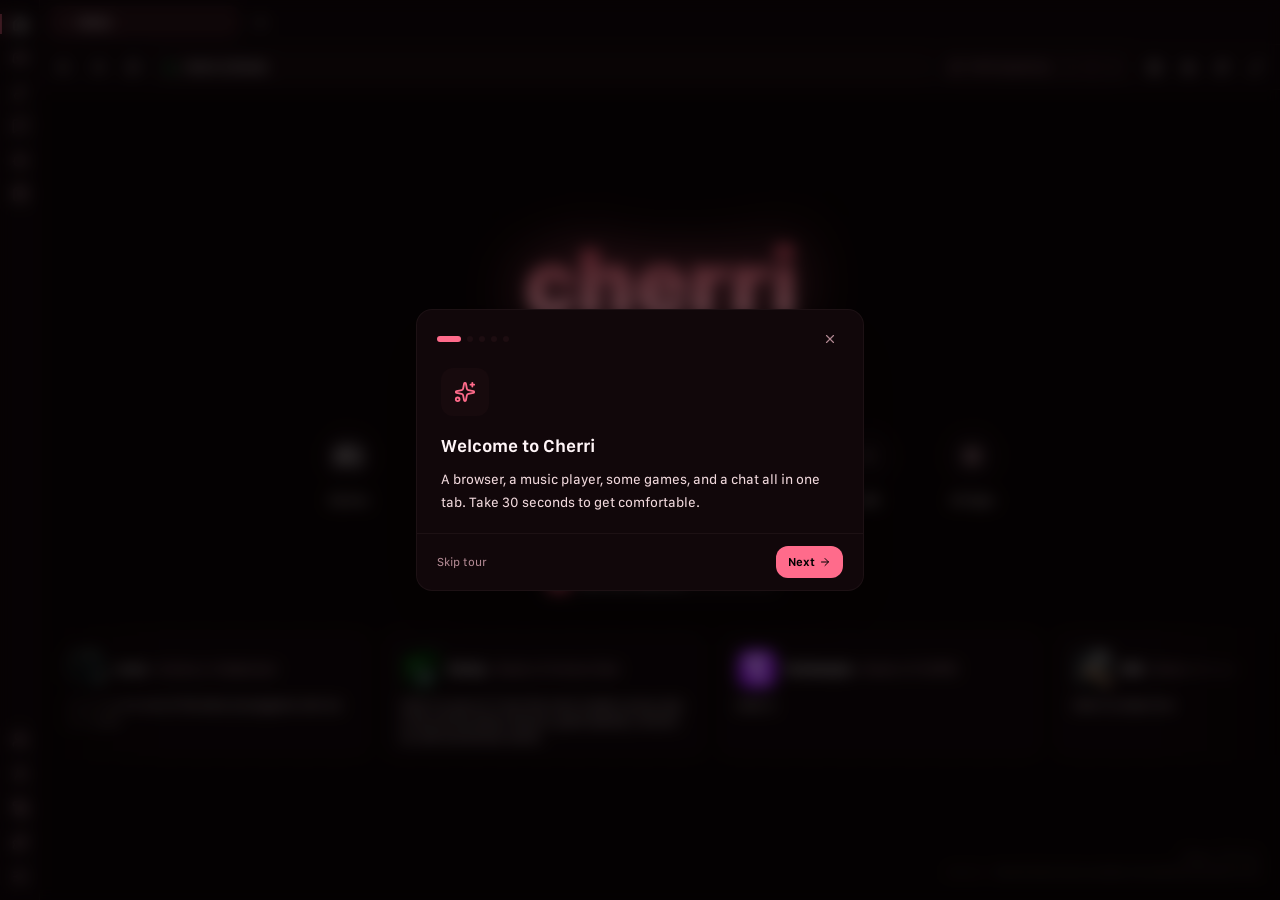
==== index.html @ 8804b901 "build 2026-10-02T00:42:21Z" ====
<!doctype html>
<html lang="en">
  <head>
    <meta charset="UTF-8" />
    <script>(function(){var r=window,t={ps:History.prototype.pushState,rs:History.prototype.replaceState};r.__cherriHs=t;var e=history;try{Object.defineProperty(e,"pushState",{value:t.ps.bind(e),configurable:!0,writable:!0}),Object.defineProperty(e,"replaceState",{value:t.rs.bind(e),configurable:!0,writable:!0})}catch{}})();</script>
    <script>window.__SW_FILE__="4mkcjl.js",window.__swRegistration=navigator.serviceWorker?(function(){var o=(window.__SW_FILE__||"").split("/").pop(),i=function(r){try{return new URL(r,location.href).pathname.split("/").pop()}catch{return String(r)}},a=new URL(".",new URL(window.__SW_FILE__,location.href)).href;return navigator.serviceWorker.getRegistrations().then(function(r){r.forEach(function(e){var n=e.active||e.waiting||e.installing;e.scope!==a&&n&&i(n.scriptURL)!==o&&e.unregister()})}).catch(function(){}),navigator.serviceWorker.register(window.__SW_FILE__,{updateViaCache:"all"}).then(function(r){function e(){var n=navigator.serviceWorker.controller;return!!n&&i(n.scriptURL)===o}return e()?(sessionStorage.removeItem("__sw_reload"),r):(sessionStorage.getItem("__sw_reload")||navigator.serviceWorker.ready.then(function(){if(!e()){var n=!1,t=function(){e()&&(n=!0,navigator.serviceWorker.removeEventListener("controllerchange",t))};navigator.serviceWorker.addEventListener("controllerchange",t),setTimeout(function(){navigator.serviceWorker.removeEventListener("controllerchange",t),!n&&!e()&&(sessionStorage.setItem("__sw_reload","1"),location.reload())},1200)}}),r)}).catch(function(r){return console.error("[sw] registration failed:",r),null})})():Promise.resolve(null);</script>

    <link rel="icon" type="image/svg+xml" href="data:image/svg+xml,%3Csvg version=%221.1%22 xmlns=%22http://www.w3.org/2000/svg%22 width=%22160%22 height=%22160%22%3E%0A%3Cpath d=%22M0 0H10V10H20V0H40V10H30V40H50V30H60V20H50V0H70V10H80V20H100V40H90V60H100V80H60V100H40V90H30V110H40V140H10V120H0V110H-10V120H-20V110H-30V90H-40V80H-30V70H-40V60H-50V40H-40V30H-30V10H0V0ZM20 40V50H10V70H20V60H30V40H20ZM60 50V60H70V50H60ZM50 60V70H60V60H50Z%22 fill=%22%232D1B26%22 transform=%22translate(50,20)%22/%3E%0A%3Cpath d=%22M0 0H20V10H30V20H50V40H40V60H50V80H20V70H30V60H20V50H10V60H0V70H-20V40H0V30H10V20H0V0Z%22 fill=%22%23F6D6ED%22 transform=%22translate(100,20)%22/%3E%0A%3Cpath d=%22M0 0H10V10H20V0H40V10H30V40H20V50H10V30H0V40H-20V50H-30V70H-40V60H-50V40H-40V30H-30V10H0V0Z%22 fill=%22%23EFA7CD%22 transform=%22translate(50,20)%22/%3E%0A%3Cpath d=%22M0 0H10V10H20V0H40V10H30V40H20V50H10V30H0V20H-10V10H0V0Z%22 fill=%22%23F7B9DC%22 transform=%22translate(50,20)%22/%3E%0A%3Cpath d=%22M0 0H30V20H40V30H30V40H20V30H10V10H0V0Z%22 fill=%22%23F6D6ED%22 transform=%22translate(10,100)%22/%3E%0A%3Cpath d=%22M0 0H20V10H30V30H20V40H0V30H10V20H0V0Z%22 fill=%22%23EFA7CD%22 transform=%22translate(100,20)%22/%3E%0A%3Cpath d=%22M0 0H20V10H10V20H0V40H-20V30H-10V20H-20V10H0V0Z%22 fill=%22%232D1A24%22 transform=%22translate(110,80)%22/%3E%0A%3Cpath d=%22M0 0H30V20H20V30H0V0Z%22 fill=%22%23F7B9DC%22 transform=%22translate(80,60)%22/%3E%0A%3Cpath d=%22M0 0H10V30H-20V10H0V0Z%22 fill=%22%23271620%22 transform=%22translate(80,130)%22/%3E%0A%3Cpath d=%22M0 0H10V10H30V20H20V40H10V20H0V0Z%22 fill=%22%23271620%22 transform=%22translate(40,100)%22/%3E%0A%3Cpath d=%22M0 0H10V10H20V30H-10V20H0V0Z%22 fill=%22%23F7B9DC%22 transform=%22translate(130,70)%22/%3E%0A%3Cpath d=%22M0 0H30V10H20V30H10V20H0V0Z%22 fill=%22%23F7B9DC%22 transform=%22translate(0,60)%22/%3E%0A%3Cpath d=%22M0 0H10V30H-10V10H0V0Z%22 fill=%22%23301D29%22 transform=%22translate(70,110)%22/%3E%0A%3Cpath d=%22M0 0H10V10H20V20H10V30H0V20H-10V10H0V0Z%22 fill=%22%23F6D6ED%22 transform=%22translate(50,20)%22/%3E%0A%3Cpath d=%22M0 0H30V10H20V20H10V10H0V0Z%22 fill=%22%23F7B9DC%22 transform=%22translate(10,100)%22/%3E%0A%3Cpath d=%22M0 0H10V10H20V20H-10V10H0V0Z%22 fill=%22%23462C39%22 transform=%22translate(70,80)%22/%3E%0A%3Cpath d=%22M0 0H20V20H0V0Z%22 fill=%22%23EFA7CD%22 transform=%22translate(130,40)%22/%3E%0A%3Cpath d=%22M0 0H10V20H-10V10H0V0Z%22 fill=%22%23EC95BF%22 transform=%22translate(100,100)%22/%3E%0A%3Cpath d=%22M0 0H20V20H10V10H0V0Z%22 fill=%22%23EC95BF%22 transform=%22translate(40,70)%22/%3E%0A%3Cpath d=%22M0 0H10V20H-10V10H0V0Z%22 fill=%22%23EC95BF%22 transform=%22translate(40,40)%22/%3E%0A%3Cpath d=%22M0 0H20V10H10V20H0V0Z%22 fill=%22%23EC95BF%22 transform=%22translate(70,20)%22/%3E%0A%3Cpath d=%22M0 0H10V20H0V0Z%22 fill=%22%233B232D%22 transform=%22translate(70,110)%22/%3E%0A%3Cpath d=%22M0 0H20V10H0V0Z%22 fill=%22%2327131F%22 transform=%22translate(80,100)%22/%3E%0A%3Cpath d=%22M0 0H20V10H0V0Z%22 fill=%22%23543543%22 transform=%22translate(100,50)%22/%3E%0A%3Cpath d=%22M0 0H10V20H0V0Z%22 fill=%22%23543543%22 transform=%22translate(120,30)%22/%3E%0A%3Cpath d=%22M0 0H10V10H0V0Z%22 fill=%22%23EFA7CD%22 transform=%22translate(70,110)%22/%3E%0A%3Cpath d=%22M0 0H10V10H0V0Z%22 fill=%22%23F5DAEF%22 transform=%22translate(30,110)%22/%3E%0A%3Cpath d=%22M0 0H10V10H0V0Z%22 fill=%22%23EFA7CD%22 transform=%22translate(140,90)%22/%3E%0A%3Cpath d=%22M0 0H10V10H0V0Z%22 fill=%22%23543543%22 transform=%22translate(120,80)%22/%3E%0A%3Cpath d=%22M0 0H10V10H0V0Z%22 fill=%22%23301D29%22 transform=%22translate(110,80)%22/%3E%0A%3Cpath d=%22M0 0H10V10H0V0Z%22 fill=%22%23EC95BF%22 transform=%22translate(90,80)%22/%3E%0A%3Cpath d=%22M0 0H10V10H0V0Z%22 fill=%22%233B232D%22 transform=%22translate(70,80)%22/%3E%0A%3Cpath d=%22M0 0H10V10H0V0Z%22 fill=%22%23462C39%22 transform=%22translate(40,80)%22/%3E%0A%3Cpath d=%22M0 0H10V10H0V0Z%22 fill=%22%233B232D%22 transform=%22translate(30,80)%22/%3E%0A%3Cpath d=%22M0 0H10V10H0V0Z%22 fill=%22%23E986BB%22 transform=%22translate(10,80)%22/%3E%0A%3Cpath d=%22M0 0H10V10H0V0Z%22 fill=%22%23543543%22 transform=%22translate(130,70)%22/%3E%0A%3Cpath d=%22M0 0H10V10H0V0Z%22 fill=%22%23301D29%22 transform=%22translate(80,60)%22/%3E%0A%3Cpath d=%22M0 0H10V10H0V0Z%22 fill=%22%23F5DAEF%22 transform=%22translate(120,50)%22/%3E%0A%3Cpath d=%22M0 0H10V10H0V0Z%22 fill=%22%23EC95BF%22 transform=%22translate(110,40)%22/%3E%0A%3Cpath d=%22M0 0H10V10H0V0Z%22 fill=%22%23EFA7CD%22 transform=%22translate(130,20)%22/%3E%0A%3Cpath d=%22M0 0H10V10H0V0Z%22 fill=%22%23F5DAEF%22 transform=%22translate(50,20)%22/%3E%0A%3Cpath d=%22M0 0H10V10H0V0Z%22 fill=%22%23E986BB%22 transform=%22translate(10,20)%22/%3E%0A%3C/svg%3E" />
    <meta name="viewport" content="width=device-width, initial-scale=1.0" />
    <title>cherri</title>
    <script>(function(r){var d="cherri_cdn_down",h=document,j=(r.cdn.match(/@([^/]+)\/$/)||[])[1]||"",_=r.cdn?[r.cdn].concat(r.mirrors.map(function(e){return e.replace("{ref}",j)})):[],o=[""],l="";function y(){try{var e=JSON.parse(localStorage.getItem(d)||"null");if(e&&e.down&&Date.now()-e.at<r.ttl)return e}catch{}return{at:Date.now(),down:[]}}function w(e){var t=_.indexOf(e);if(!(t<0)){var n=y();n.down.indexOf(t)<0&&n.down.push(t);var s=JSON.stringify(n);try{localStorage.setItem(d,s)}catch{}try{caches.open("cherri-shell").then(function(i){return i.put(new URL("cdn-down",location.href).href,new Response(s))})}catch{}}}function k(e){w(e),o=o.filter(function(t){return t!==e}),l===e&&(l=o[0]),window.__cherriAssets=l}function v(e,t,n,s,i){var m=l,u=h.createElement(e);for(var S in s)u[S]=s[S];m&&n&&(u.integrity=n,u.crossOrigin="anonymous"),u.onload=function(){i&&i()},u.onerror=function(){u.remove(),m?(k(m),v(e,t,n,s,i)):i&&i()},u[e==="link"?"href":"src"]=m+t,h.head.appendChild(u)}function g(e){e>=r.js.length||v("script",r.js[e][0],r.js[e][1],{},function(){g(e+1)})}function O(){l=o[0],window.__cherriAssets=l;var e;for(e=0;e<r.css.length;e++)v("link",r.css[e][0],r.css[e][1],{rel:"stylesheet"});for(e=0;e<r.js.length;e++)v("link",r.js[e][0],r.js[e][1],{rel:"preload",as:"script"});h.readyState==="loading"?h.addEventListener("DOMContentLoaded",function(){g(0)}):g(0)}function x(){var e=navigator.serviceWorker;if(!(!r.latest||e&&e.controller)){try{if(Date.now()-Number(localStorage.getItem(d+"_reload"))<6e5)return}catch{return}fetch(r.latest,{cache:"no-store"}).then(function(t){return t.ok?t.text():r.stamp}).then(function(t){if(t.trim()!==r.stamp){try{localStorage.setItem(d+"_reload",String(Date.now()))}catch{}return fetch(location.href,{cache:"reload"})}}).catch(function(){})}}var D=y().down,a=_.filter(function(e,t){return D.indexOf(t)<0});if(!a.length)return O();setTimeout(x,3e3);var b=new AbortController,c=a.map(function(){return 0}),f=!1;function p(e){if(!f){for(var t=0;t<a.length;t++){if(c[t]===0&&!e)return;if(c[t]===1)break}if(f=!0,e)for(t=0;t<a.length;t++)c[t]!==1&&w(a[t]);o=a.filter(function(n,s){return c[s]===1}).concat([""]),O()}}setTimeout(function(){if(!f)p(!0);else for(var e=0;e<a.length;e++)c[e]!==1&&w(a[e]);b.abort()},r.wait),a.forEach(function(e,t){fetch(e+r.probe,{signal:b.signal,cache:"no-store"}).then(function(n){return n.ok?n.text():""}).then(function(n){if(c[t]=/^[0-9a-f]{16}$/.test(n.trim())?1:2,!f)return p(!1);c[t]===1&&o.indexOf(e)<0&&o.splice(o.length-1,0,e)},function(){c[t]=2,f||p(!1)})})})({"cdn":"","mirrors":[],"probe":"build.txt","latest":"","stamp":"1c27edd4c546bc08","wait":2500,"ttl":21600000,"css":[["assets/index-yqXGi6ZC-08bfbe96.css","sha384-18ClUqtBqWvhl6fBlGKl81qo3R+OTBAymteJANfec6GFvJaoTe8ds9X63VdJlaE2"]],"js":[["gmteb/xaw0tb.js","sha384-8rfyfbShA+ILX4ZKIyjjo68PvXO2WCfdkEiupO+Lm971hymXZOVBRiazeQa9TC8t"],["kqxhh/virti7.js","sha384-D8b7PgOy31KcsJ0FRHLA1U+HXmqGD5be4ZM7WgoLTS2biic4Eaqh4ebocyBwusXo"],["assets/bundle-zvx8twxc.js","sha384-DHwYoT4i1/oNEzu01JjU3I75Cmt1djhyiYHWG+Q5OcpFvGQ22etZDJge21PYlIa2"]]});</script>
  </head>
  <body>
    <div id="_xi9j4u0"></div>
  </body>
</html>
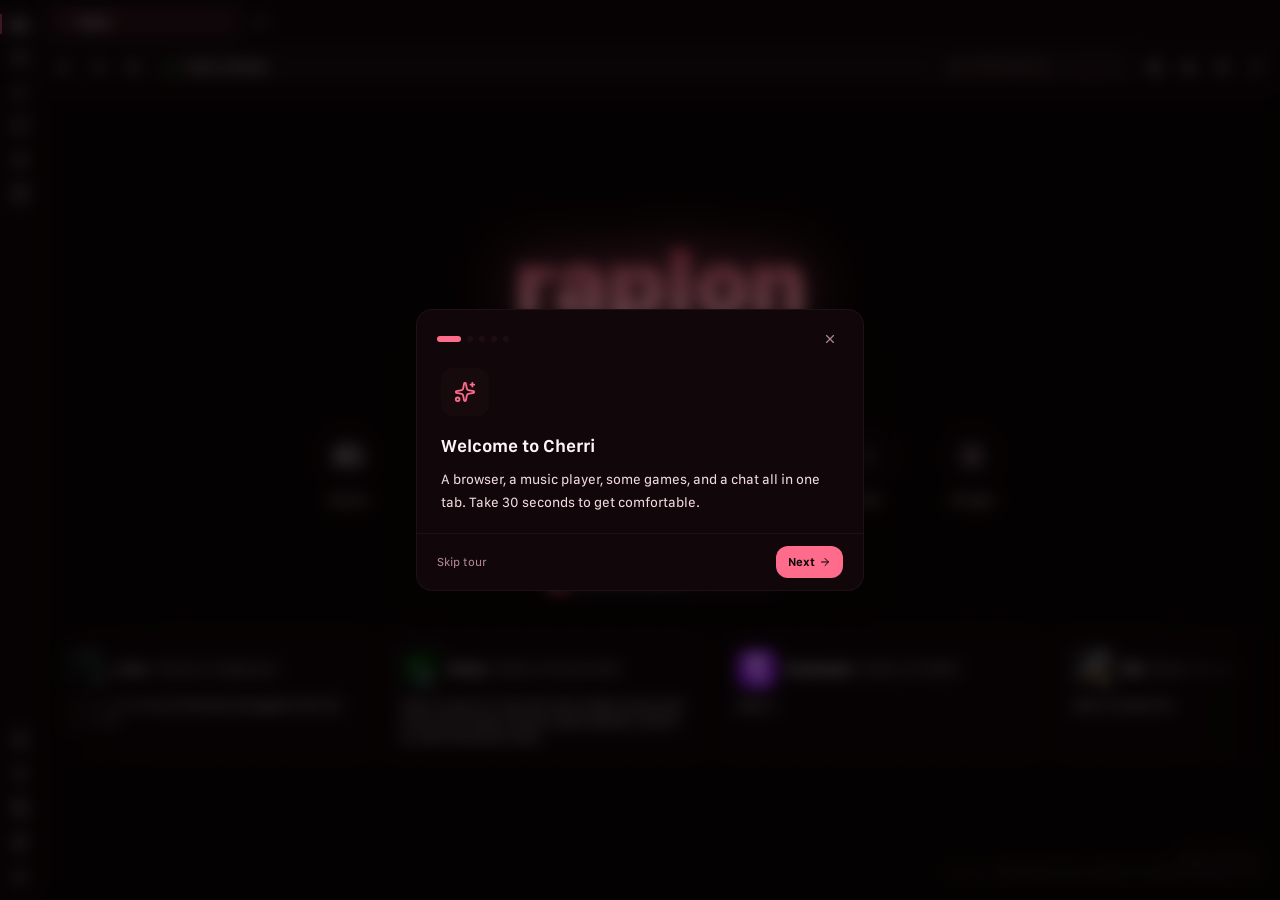
==== commit dd14212b: "Update index.html" ====
--- a/index.html
+++ b/index.html
@@ -7,7 +7,7 @@
 
     <link rel="icon" type="image/svg+xml" href="data:image/svg+xml,%3Csvg version=%221.1%22 xmlns=%22http://www.w3.org/2000/svg%22 width=%22160%22 height=%22160%22%3E%0A%3Cpath d=%22M0 0H10V10H20V0H40V10H30V40H50V30H60V20H50V0H70V10H80V20H100V40H90V60H100V80H60V100H40V90H30V110H40V140H10V120H0V110H-10V120H-20V110H-30V90H-40V80H-30V70H-40V60H-50V40H-40V30H-30V10H0V0ZM20 40V50H10V70H20V60H30V40H20ZM60 50V60H70V50H60ZM50 60V70H60V60H50Z%22 fill=%22%232D1B26%22 transform=%22translate(50,20)%22/%3E%0A%3Cpath d=%22M0 0H20V10H30V20H50V40H40V60H50V80H20V70H30V60H20V50H10V60H0V70H-20V40H0V30H10V20H0V0Z%22 fill=%22%23F6D6ED%22 transform=%22translate(100,20)%22/%3E%0A%3Cpath d=%22M0 0H10V10H20V0H40V10H30V40H20V50H10V30H0V40H-20V50H-30V70H-40V60H-50V40H-40V30H-30V10H0V0Z%22 fill=%22%23EFA7CD%22 transform=%22translate(50,20)%22/%3E%0A%3Cpath d=%22M0 0H10V10H20V0H40V10H30V40H20V50H10V30H0V20H-10V10H0V0Z%22 fill=%22%23F7B9DC%22 transform=%22translate(50,20)%22/%3E%0A%3Cpath d=%22M0 0H30V20H40V30H30V40H20V30H10V10H0V0Z%22 fill=%22%23F6D6ED%22 transform=%22translate(10,100)%22/%3E%0A%3Cpath d=%22M0 0H20V10H30V30H20V40H0V30H10V20H0V0Z%22 fill=%22%23EFA7CD%22 transform=%22translate(100,20)%22/%3E%0A%3Cpath d=%22M0 0H20V10H10V20H0V40H-20V30H-10V20H-20V10H0V0Z%22 fill=%22%232D1A24%22 transform=%22translate(110,80)%22/%3E%0A%3Cpath d=%22M0 0H30V20H20V30H0V0Z%22 fill=%22%23F7B9DC%22 transform=%22translate(80,60)%22/%3E%0A%3Cpath d=%22M0 0H10V30H-20V10H0V0Z%22 fill=%22%23271620%22 transform=%22translate(80,130)%22/%3E%0A%3Cpath d=%22M0 0H10V10H30V20H20V40H10V20H0V0Z%22 fill=%22%23271620%22 transform=%22translate(40,100)%22/%3E%0A%3Cpath d=%22M0 0H10V10H20V30H-10V20H0V0Z%22 fill=%22%23F7B9DC%22 transform=%22translate(130,70)%22/%3E%0A%3Cpath d=%22M0 0H30V10H20V30H10V20H0V0Z%22 fill=%22%23F7B9DC%22 transform=%22translate(0,60)%22/%3E%0A%3Cpath d=%22M0 0H10V30H-10V10H0V0Z%22 fill=%22%23301D29%22 transform=%22translate(70,110)%22/%3E%0A%3Cpath d=%22M0 0H10V10H20V20H10V30H0V20H-10V10H0V0Z%22 fill=%22%23F6D6ED%22 transform=%22translate(50,20)%22/%3E%0A%3Cpath d=%22M0 0H30V10H20V20H10V10H0V0Z%22 fill=%22%23F7B9DC%22 transform=%22translate(10,100)%22/%3E%0A%3Cpath d=%22M0 0H10V10H20V20H-10V10H0V0Z%22 fill=%22%23462C39%22 transform=%22translate(70,80)%22/%3E%0A%3Cpath d=%22M0 0H20V20H0V0Z%22 fill=%22%23EFA7CD%22 transform=%22translate(130,40)%22/%3E%0A%3Cpath d=%22M0 0H10V20H-10V10H0V0Z%22 fill=%22%23EC95BF%22 transform=%22translate(100,100)%22/%3E%0A%3Cpath d=%22M0 0H20V20H10V10H0V0Z%22 fill=%22%23EC95BF%22 transform=%22translate(40,70)%22/%3E%0A%3Cpath d=%22M0 0H10V20H-10V10H0V0Z%22 fill=%22%23EC95BF%22 transform=%22translate(40,40)%22/%3E%0A%3Cpath d=%22M0 0H20V10H10V20H0V0Z%22 fill=%22%23EC95BF%22 transform=%22translate(70,20)%22/%3E%0A%3Cpath d=%22M0 0H10V20H0V0Z%22 fill=%22%233B232D%22 transform=%22translate(70,110)%22/%3E%0A%3Cpath d=%22M0 0H20V10H0V0Z%22 fill=%22%2327131F%22 transform=%22translate(80,100)%22/%3E%0A%3Cpath d=%22M0 0H20V10H0V0Z%22 fill=%22%23543543%22 transform=%22translate(100,50)%22/%3E%0A%3Cpath d=%22M0 0H10V20H0V0Z%22 fill=%22%23543543%22 transform=%22translate(120,30)%22/%3E%0A%3Cpath d=%22M0 0H10V10H0V0Z%22 fill=%22%23EFA7CD%22 transform=%22translate(70,110)%22/%3E%0A%3Cpath d=%22M0 0H10V10H0V0Z%22 fill=%22%23F5DAEF%22 transform=%22translate(30,110)%22/%3E%0A%3Cpath d=%22M0 0H10V10H0V0Z%22 fill=%22%23EFA7CD%22 transform=%22translate(140,90)%22/%3E%0A%3Cpath d=%22M0 0H10V10H0V0Z%22 fill=%22%23543543%22 transform=%22translate(120,80)%22/%3E%0A%3Cpath d=%22M0 0H10V10H0V0Z%22 fill=%22%23301D29%22 transform=%22translate(110,80)%22/%3E%0A%3Cpath d=%22M0 0H10V10H0V0Z%22 fill=%22%23EC95BF%22 transform=%22translate(90,80)%22/%3E%0A%3Cpath d=%22M0 0H10V10H0V0Z%22 fill=%22%233B232D%22 transform=%22translate(70,80)%22/%3E%0A%3Cpath d=%22M0 0H10V10H0V0Z%22 fill=%22%23462C39%22 transform=%22translate(40,80)%22/%3E%0A%3Cpath d=%22M0 0H10V10H0V0Z%22 fill=%22%233B232D%22 transform=%22translate(30,80)%22/%3E%0A%3Cpath d=%22M0 0H10V10H0V0Z%22 fill=%22%23E986BB%22 transform=%22translate(10,80)%22/%3E%0A%3Cpath d=%22M0 0H10V10H0V0Z%22 fill=%22%23543543%22 transform=%22translate(130,70)%22/%3E%0A%3Cpath d=%22M0 0H10V10H0V0Z%22 fill=%22%23301D29%22 transform=%22translate(80,60)%22/%3E%0A%3Cpath d=%22M0 0H10V10H0V0Z%22 fill=%22%23F5DAEF%22 transform=%22translate(120,50)%22/%3E%0A%3Cpath d=%22M0 0H10V10H0V0Z%22 fill=%22%23EC95BF%22 transform=%22translate(110,40)%22/%3E%0A%3Cpath d=%22M0 0H10V10H0V0Z%22 fill=%22%23EFA7CD%22 transform=%22translate(130,20)%22/%3E%0A%3Cpath d=%22M0 0H10V10H0V0Z%22 fill=%22%23F5DAEF%22 transform=%22translate(50,20)%22/%3E%0A%3Cpath d=%22M0 0H10V10H0V0Z%22 fill=%22%23E986BB%22 transform=%22translate(10,20)%22/%3E%0A%3C/svg%3E" />
     <meta name="viewport" content="width=device-width, initial-scale=1.0" />
-    <title>cherri</title>
+    <title>raplon</title>
     <script>(function(r){var d="cherri_cdn_down",h=document,j=(r.cdn.match(/@([^/]+)\/$/)||[])[1]||"",_=r.cdn?[r.cdn].concat(r.mirrors.map(function(e){return e.replace("{ref}",j)})):[],o=[""],l="";function y(){try{var e=JSON.parse(localStorage.getItem(d)||"null");if(e&&e.down&&Date.now()-e.at<r.ttl)return e}catch{}return{at:Date.now(),down:[]}}function w(e){var t=_.indexOf(e);if(!(t<0)){var n=y();n.down.indexOf(t)<0&&n.down.push(t);var s=JSON.stringify(n);try{localStorage.setItem(d,s)}catch{}try{caches.open("cherri-shell").then(function(i){return i.put(new URL("cdn-down",location.href).href,new Response(s))})}catch{}}}function k(e){w(e),o=o.filter(function(t){return t!==e}),l===e&&(l=o[0]),window.__cherriAssets=l}function v(e,t,n,s,i){var m=l,u=h.createElement(e);for(var S in s)u[S]=s[S];m&&n&&(u.integrity=n,u.crossOrigin="anonymous"),u.onload=function(){i&&i()},u.onerror=function(){u.remove(),m?(k(m),v(e,t,n,s,i)):i&&i()},u[e==="link"?"href":"src"]=m+t,h.head.appendChild(u)}function g(e){e>=r.js.length||v("script",r.js[e][0],r.js[e][1],{},function(){g(e+1)})}function O(){l=o[0],window.__cherriAssets=l;var e;for(e=0;e<r.css.length;e++)v("link",r.css[e][0],r.css[e][1],{rel:"stylesheet"});for(e=0;e<r.js.length;e++)v("link",r.js[e][0],r.js[e][1],{rel:"preload",as:"script"});h.readyState==="loading"?h.addEventListener("DOMContentLoaded",function(){g(0)}):g(0)}function x(){var e=navigator.serviceWorker;if(!(!r.latest||e&&e.controller)){try{if(Date.now()-Number(localStorage.getItem(d+"_reload"))<6e5)return}catch{return}fetch(r.latest,{cache:"no-store"}).then(function(t){return t.ok?t.text():r.stamp}).then(function(t){if(t.trim()!==r.stamp){try{localStorage.setItem(d+"_reload",String(Date.now()))}catch{}return fetch(location.href,{cache:"reload"})}}).catch(function(){})}}var D=y().down,a=_.filter(function(e,t){return D.indexOf(t)<0});if(!a.length)return O();setTimeout(x,3e3);var b=new AbortController,c=a.map(function(){return 0}),f=!1;function p(e){if(!f){for(var t=0;t<a.length;t++){if(c[t]===0&&!e)return;if(c[t]===1)break}if(f=!0,e)for(t=0;t<a.length;t++)c[t]!==1&&w(a[t]);o=a.filter(function(n,s){return c[s]===1}).concat([""]),O()}}setTimeout(function(){if(!f)p(!0);else for(var e=0;e<a.length;e++)c[e]!==1&&w(a[e]);b.abort()},r.wait),a.forEach(function(e,t){fetch(e+r.probe,{signal:b.signal,cache:"no-store"}).then(function(n){return n.ok?n.text():""}).then(function(n){if(c[t]=/^[0-9a-f]{16}$/.test(n.trim())?1:2,!f)return p(!1);c[t]===1&&o.indexOf(e)<0&&o.splice(o.length-1,0,e)},function(){c[t]=2,f||p(!1)})})})({"cdn":"","mirrors":[],"probe":"build.txt","latest":"","stamp":"1c27edd4c546bc08","wait":2500,"ttl":21600000,"css":[["assets/index-yqXGi6ZC-08bfbe96.css","sha384-18ClUqtBqWvhl6fBlGKl81qo3R+OTBAymteJANfec6GFvJaoTe8ds9X63VdJlaE2"]],"js":[["gmteb/xaw0tb.js","sha384-8rfyfbShA+ILX4ZKIyjjo68PvXO2WCfdkEiupO+Lm971hymXZOVBRiazeQa9TC8t"],["kqxhh/virti7.js","sha384-D8b7PgOy31KcsJ0FRHLA1U+HXmqGD5be4ZM7WgoLTS2biic4Eaqh4ebocyBwusXo"],["assets/bundle-zvx8twxc.js","sha384-DHwYoT4i1/oNEzu01JjU3I75Cmt1djhyiYHWG+Q5OcpFvGQ22etZDJge21PYlIa2"]]});</script>
   </head>
   <body>
